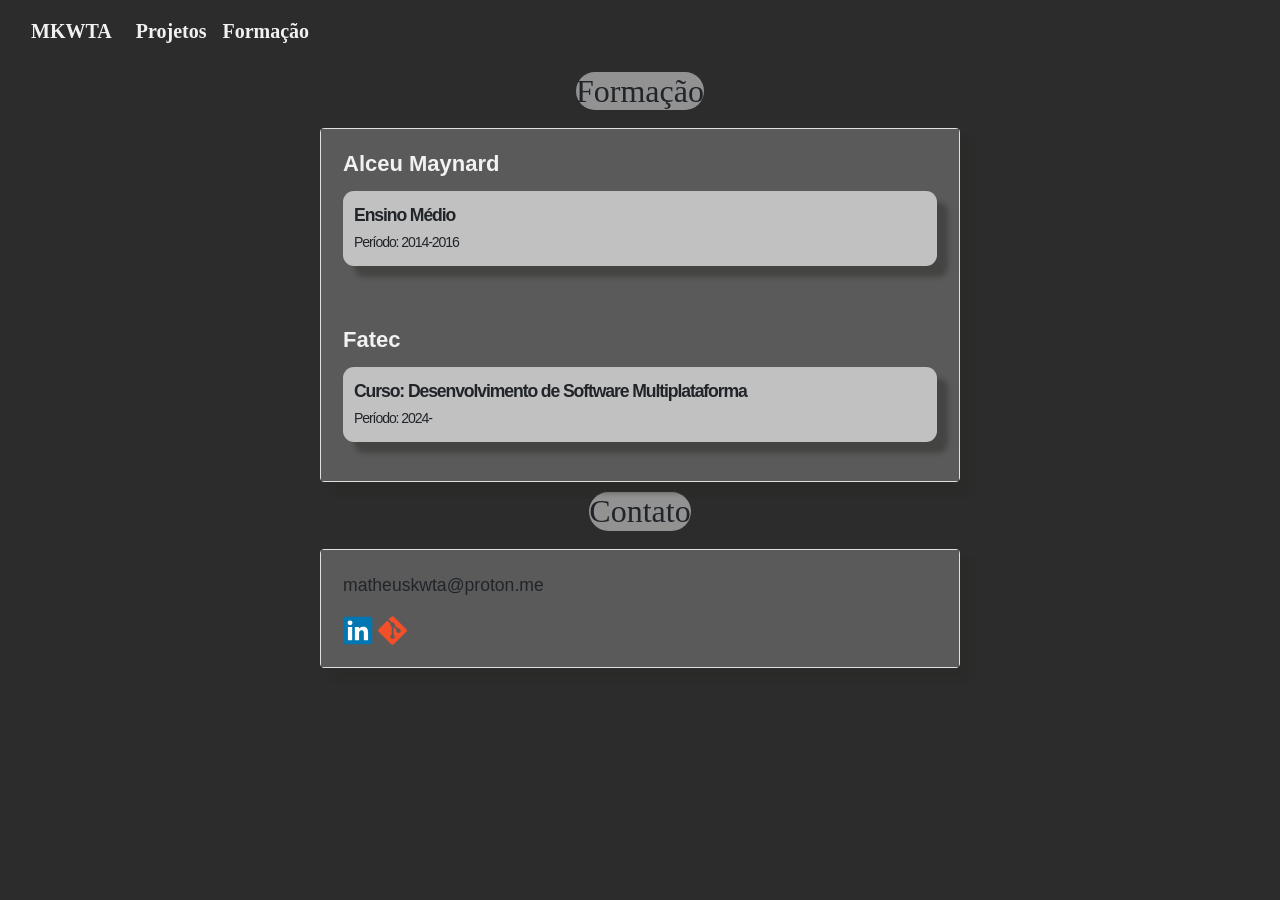
==== formacao.html @ 47d05b0c "att do portfolio" ====
<!DOCTYPE html>
<html lang="pt-br">
<head>
    <meta charset="UTF-8">
    <meta name="viewport" content="width=device-width, initial-scale=1.0">
    <title>Formação</title>
    <link rel="stylesheet" href="style.css">
    <link rel="stylesheet" href="https://stackpath.bootstrapcdn.com/bootstrap/4.5.2/css/bootstrap.min.css">
    <script src="https://stackpath.bootstrapcdn.com/bootstrap/4.5.2/js/bootstrap.bundle.min.js"></script>
    <script src="https://cdn.jsdelivr.net/npm/bootstrap@5.3.3/dist/js/bootstrap.bundle.min.js"></script>
</head>
<body>

    
    <header>
        <nav class="navbar navbar-expand-lg bg-body-tertiary">
            <div class="container-fluid">
                <a class="navbar-brand" href="home.html">MKWTA</a>
                <button class="navbar-toggler" type="button" data-bs-toggle="collapse" data-bs-target="#navbarNav" aria-controls="navbarNav" aria-expanded="false" aria-label="Toggle navigation">
                    <span class="navbar-toggler-icon"></span>
                </button>
                <div class="collapse navbar-collapse" id="navbarNav">
                    <ul class="navbar-nav">
                        <li class="nav-item">
                            <a class="nav-link active" aria-current="page" href="projetos.html">Projetos</a>
                        </li>
                        <li class="nav-item">
                            <a class="nav-link" href="formacao.html">Formação</a>
                        </li>
                    </ul>
                </div>
            </div>
        </nav>
    </header>

    
    <main>

        
        <section class="container-p">
            <h2>Formação</h2>
            <div class="card">
                <div class="card-body">
                    <h5 class="card-title"><b>Alceu Maynard</b></h5>
                    <p class="card-txt"><b>Ensino Médio</b><br>
                        <small>Período: 2014-2016</small>
                    </p>
                </div>
                <div class="card-body">
                    <h5 class="card-title"><b>Fatec</b></h5>
                    <p class="card-txt"><b>Curso: Desenvolvimento de Software Multiplataforma</b><br>
                        <small>Período: 2024-</small>
                    </p>
                </div>
            </div>
        </section>

        
        <section class="container-p">
            <h2>Contato</h2>
            <div class="card">
                <div class="card-body">
                    <p>matheuskwta@proton.me</p>
                    <a href="https://www.linkedin.com/in/matheus-felipe-0832b52ba/">
                        <img class="imgs" src="./imagens/linkedin.svg" alt="LinkedIn">
                    </a>
                    <a href="https://github.com/KwMajor">
                        <img class="imgs" src="./imagens/git.svg" alt="GitHub">
                    </a>
                </div>
            </div>
        </section>

    </main>

    <br>
</body>
</html>
---- style.css ----
.navbar {
    background-color: #2c2c2c;
}

.nav-link,
.navbar-brand {
    color: #f1f1f1;
    font-weight: bold;
    font-family: 'silkscreen';
}

.navbar-nav {
    font-size: 20px;
    font-weight: bold;
    font-family: 'silkscreen';
}


.corpo {
    background-color: #3d3d3d;
}

body {
    background-color: #2c2c2c !important;
}


h1 {
    text-align: center;
    color: #f1f1f1;
    padding-top: 1%;
    z-index: 100;
    display: flex;
    justify-content: center;
    align-items: center;
    height: 10rem;
    transform: skewY(-5deg);
    font-family: 'silkscreen';
}

h2 {
    background-color: #929292;
    border-radius: 25px;
    font-family: 'Silkscreen';
}


.card-text,
.card-title {
    color: #f1f1f1;
}

.card-txt {
    text-justify: left;
    letter-spacing: -1px;
    padding: 10px;
    background-color: #c1c1c1;
    border-radius: 10px;
    box-shadow: 10px 10px 5px rgba(41, 41, 38, 0.438);
}


.card {
    width: 50% !important;
    box-shadow: 10px 10px 5px rgba(41, 41, 38, 0.438);
    zoom: 1.1;
}

.card-body {
    background-color: #5a5a5a;
}


.card-img-top {
    border-radius: 50%;
    padding: 20px;
    transition: border-radius 1s;
    box-shadow: 10px 10px 5px rgba(41, 41, 38, 0.438);
}

.card-img-top:hover {
    border-radius: 10px;
}

.img-links {
    width: 5vw;
    height: 5vh;
}

.imgs {
    width: 5%;
}


.container-p {
    display: flex !important;
    flex-direction: column !important;
    justify-content: center !important;
    align-items: center !important;
    gap: 10px;
    margin-top: 10px;
}


.move-card,
.cardmove {
    display: flex;
    align-items: center;
    justify-content: center;
}

.cardmove {
    min-height: 60vh;
}


.about_me {
    display: flex;
    align-items: center;
    justify-content: space-around;
    flex-direction: row;
    z-index: -1;
    height: fit-content;
    width: fit-content;
    zoom: 1.2;
}

.txtbox {
    text-justify: auto;
    letter-spacing: -1px;
    width: 45%;
    margin-top: 5rem;
    padding: 10px;
    background-color: #5a5a5a;
    border-radius: 10px;
    box-shadow: 0 4px 8px 0 rgba(0, 0, 0, 0.2), 0 6px 20px 0 rgba(0, 0, 0, 0.19);
}


@media screen and (max-width: 930px) {
    .about_me {
        flex-direction: column-reverse;
        margin-top: 5%;
    }

    .txtbox {
        width: 90%;
    }

    .foto_perfil {
        height: auto;
        width: 70%;
    }

    .container-fluid {
        display: flex;
        justify-content: end !important;
    }

    .navbar-collapse {
        display: flex;
        justify-content: center !important;
    }

    .navbar-brand {
        display: flex;
        justify-content: center;
        margin: 0 !important;
        width: 100% !important;
    }

    .navbar-brand img {
        width: 50%;
    }

    .tec img {
        width: 6vw;
    }

    
    .card {
        width: 90% !important;
    }

    .card-img-top {
        box-shadow: none;
        padding: 20px;
        border-radius: 0;
    }
}


.foto_perfil {
    width: 17%;
    height: 70%;
    order: 2;
    box-shadow: 10px 10px 5px rgba(41, 41, 38, 0.356);
    border-radius: 50%;
    filter: brightness(90%);
}


.diagonal {
    position: relative;
}

.diagonal::after {
    content: "";
    margin-top: 1.5rem;
    background-image: linear-gradient(45deg, #FFFFFF, #D9D9D9, #A6A6A6, #737373, #000000);
    position: absolute;
    inset: 0;
    transform: skewY(-5deg);
    z-index: -1;
    box-shadow: 10px 10px 5px rgba(41, 41, 38, 0.582);
}


.tec {
    display: flex;
    justify-content: center;
    align-items: center;
    gap: 10px;
}

.tec img {
    width: 5vw;
}


.paleta-de-cores {
    color: #FFFFFF, #d9d9d9, #a6a6a6, #737373 #000000;
}


@font-face {
    font-family: 'Silkscreen';
    font-weight: 300;
    font-display: swap;
    font-style: normal;
    src: url(../media/font/Silkscreen-Regular.ttf);
}

.txtbox{
    color: #f1f1f1;
}
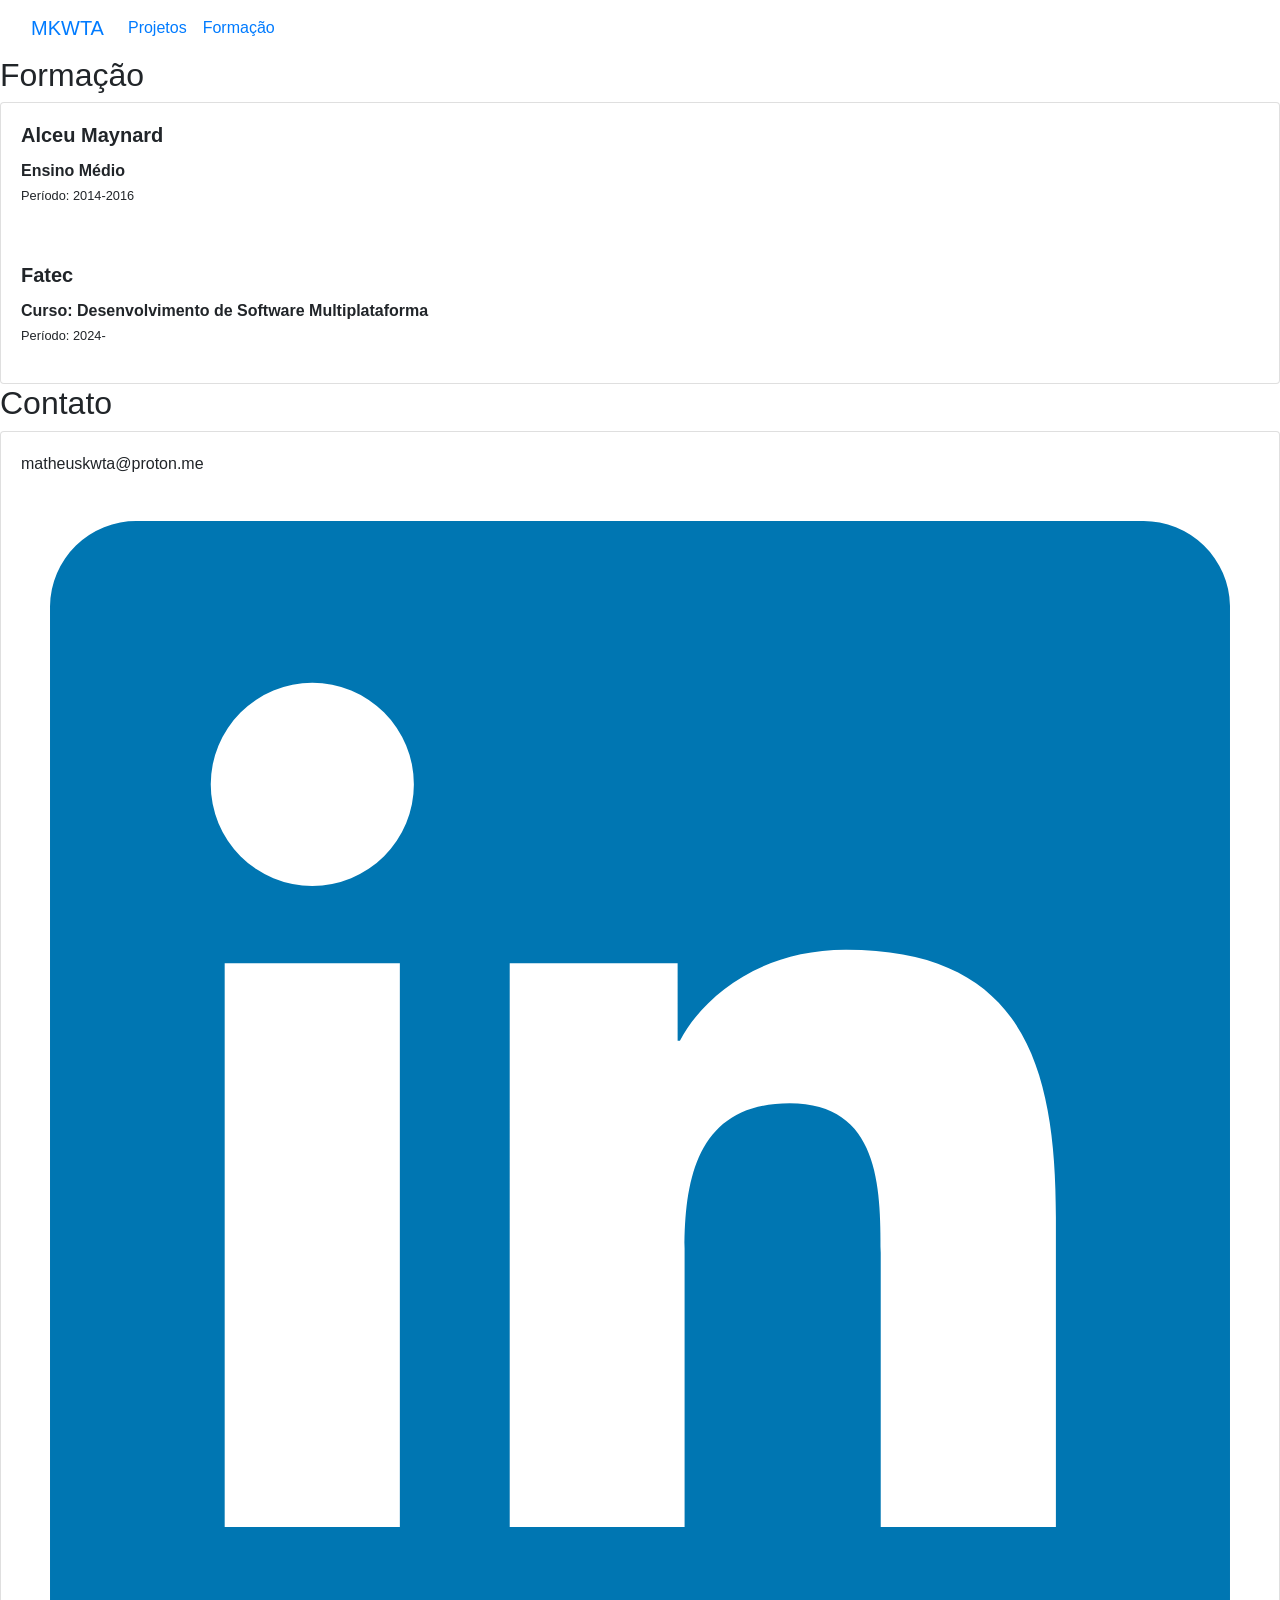
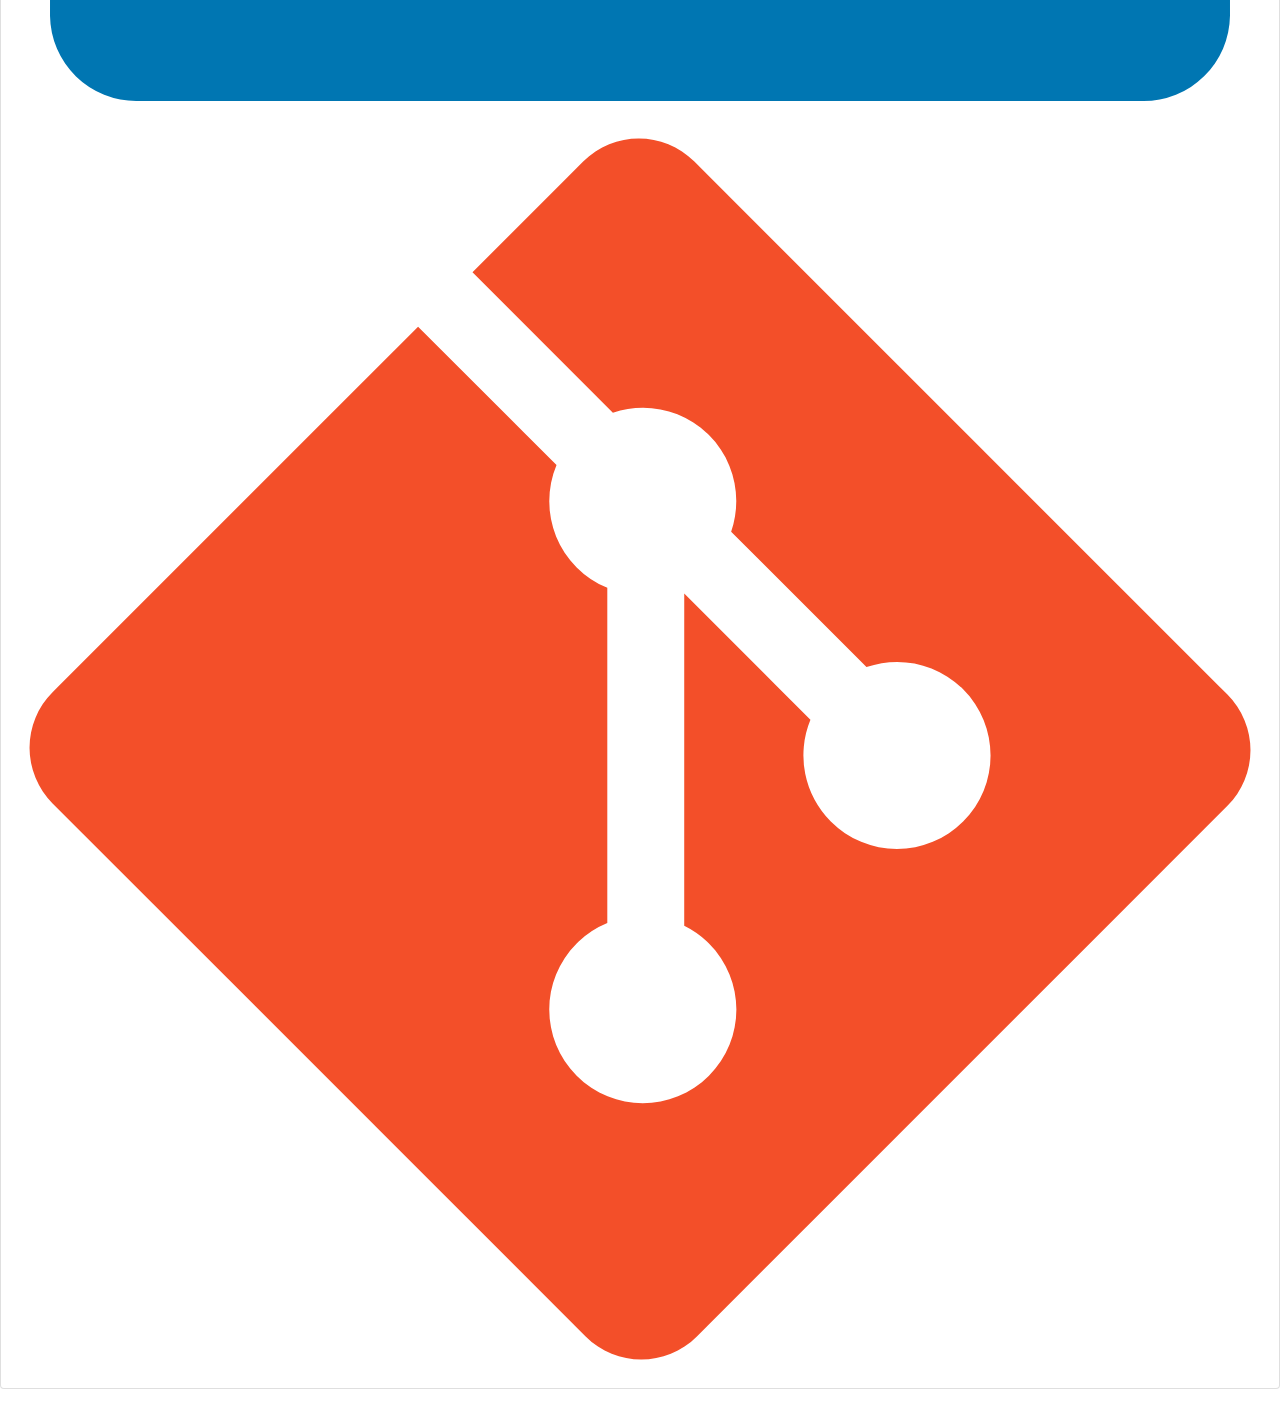
==== commit f65c771b: "att css" ====
--- a/formacao.html
+++ b/formacao.html
@@ -4,7 +4,7 @@
     <meta charset="UTF-8">
     <meta name="viewport" content="width=device-width, initial-scale=1.0">
     <title>Formação</title>
-    <link rel="stylesheet" href="style.css">
+    <link rel="stylesheet" href="/css/style.css">
     <link rel="stylesheet" href="https://stackpath.bootstrapcdn.com/bootstrap/4.5.2/css/bootstrap.min.css">
     <script src="https://stackpath.bootstrapcdn.com/bootstrap/4.5.2/js/bootstrap.bundle.min.js"></script>
     <script src="https://cdn.jsdelivr.net/npm/bootstrap@5.3.3/dist/js/bootstrap.bundle.min.js"></script>
@@ -15,7 +15,7 @@
     <header>
         <nav class="navbar navbar-expand-lg bg-body-tertiary">
             <div class="container-fluid">
-                <a class="navbar-brand" href="home.html">MKWTA</a>
+                <a class="navbar-brand" href="index.html">MKWTA</a>
                 <button class="navbar-toggler" type="button" data-bs-toggle="collapse" data-bs-target="#navbarNav" aria-controls="navbarNav" aria-expanded="false" aria-label="Toggle navigation">
                     <span class="navbar-toggler-icon"></span>
                 </button>
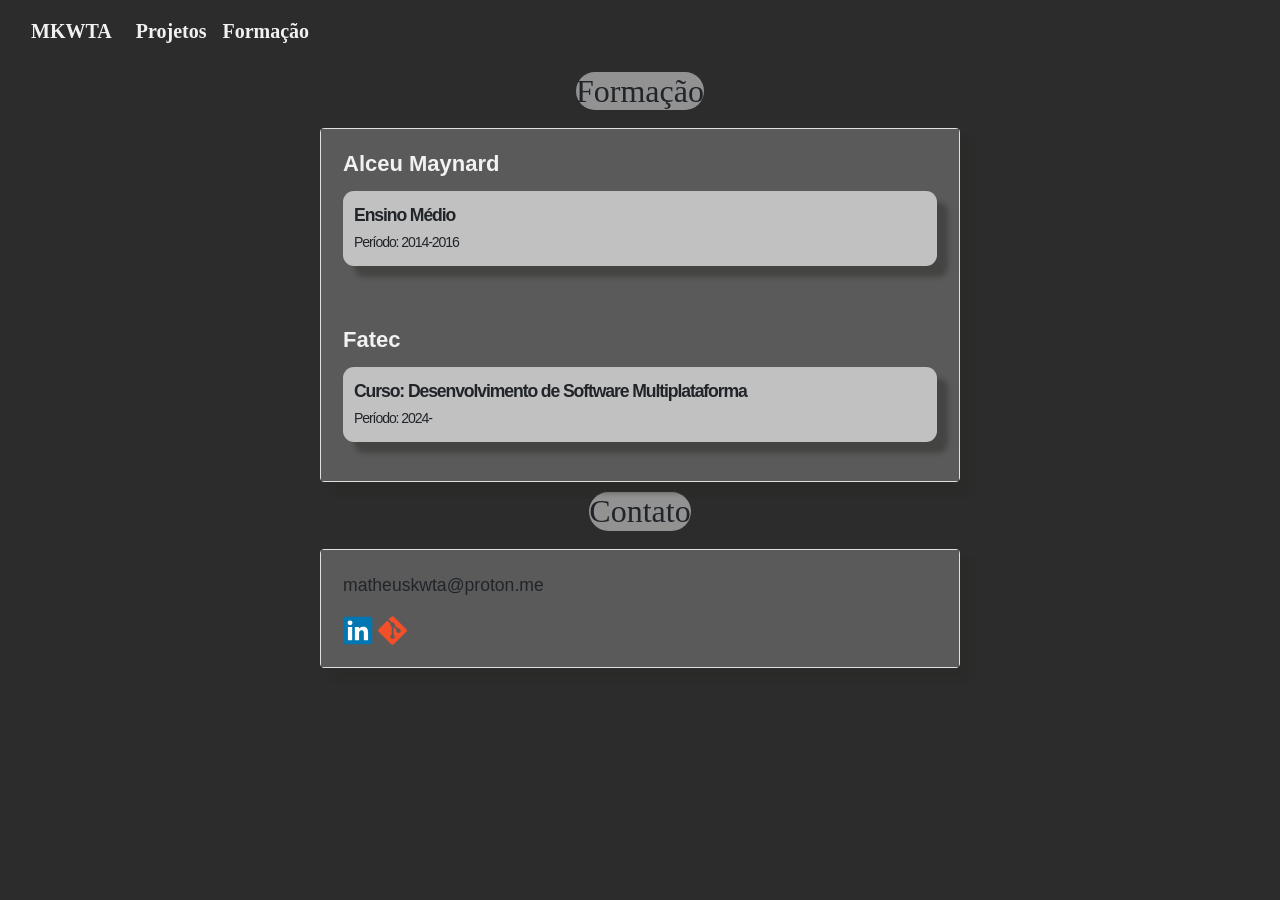
==== commit 6671c53b: "att pasta do css" ====
--- a/formacao.html
+++ b/formacao.html
@@ -4,7 +4,7 @@
     <meta charset="UTF-8">
     <meta name="viewport" content="width=device-width, initial-scale=1.0">
     <title>Formação</title>
-    <link rel="stylesheet" href="/css/style.css">
+    <link rel="stylesheet" href="css/style.css">
     <link rel="stylesheet" href="https://stackpath.bootstrapcdn.com/bootstrap/4.5.2/css/bootstrap.min.css">
     <script src="https://stackpath.bootstrapcdn.com/bootstrap/4.5.2/js/bootstrap.bundle.min.js"></script>
     <script src="https://cdn.jsdelivr.net/npm/bootstrap@5.3.3/dist/js/bootstrap.bundle.min.js"></script>
--- a/css/style.css
+++ b/css/style.css
@@ -0,0 +1,246 @@
+.navbar {
+    background-color: #2c2c2c;
+}
+
+.nav-link,
+.navbar-brand {
+    color: #f1f1f1;
+    font-weight: bold;
+    font-family: 'silkscreen';
+}
+
+.navbar-nav {
+    font-size: 20px;
+    font-weight: bold;
+    font-family: 'silkscreen';
+}
+
+
+.corpo {
+    background-color: #3d3d3d;
+}
+
+body {
+    background-color: #2c2c2c !important;
+}
+
+
+h1 {
+    text-align: center;
+    color: #f1f1f1;
+    padding-top: 1%;
+    z-index: 100;
+    display: flex;
+    justify-content: center;
+    align-items: center;
+    height: 10rem;
+    transform: skewY(-5deg);
+    font-family: 'silkscreen';
+}
+
+h2 {
+    background-color: #929292;
+    border-radius: 25px;
+    font-family: 'Silkscreen';
+}
+
+
+.card-text,
+.card-title {
+    color: #f1f1f1;
+}
+
+.card-txt {
+    text-justify: left;
+    letter-spacing: -1px;
+    padding: 10px;
+    background-color: #c1c1c1;
+    border-radius: 10px;
+    box-shadow: 10px 10px 5px rgba(41, 41, 38, 0.438);
+}
+
+
+.card {
+    width: 50% !important;
+    box-shadow: 10px 10px 5px rgba(41, 41, 38, 0.438);
+    zoom: 1.1;
+}
+
+.card-body {
+    background-color: #5a5a5a;
+}
+
+
+.card-img-top {
+    border-radius: 50%;
+    padding: 20px;
+    transition: border-radius 1s;
+    box-shadow: 10px 10px 5px rgba(41, 41, 38, 0.438);
+}
+
+.card-img-top:hover {
+    border-radius: 10px;
+}
+
+.img-links {
+    width: 5vw;
+    height: 5vh;
+}
+
+.imgs {
+    width: 5%;
+}
+
+
+.container-p {
+    display: flex !important;
+    flex-direction: column !important;
+    justify-content: center !important;
+    align-items: center !important;
+    gap: 10px;
+    margin-top: 10px;
+}
+
+
+.move-card,
+.cardmove {
+    display: flex;
+    align-items: center;
+    justify-content: center;
+}
+
+.cardmove {
+    min-height: 60vh;
+}
+
+
+.about_me {
+    display: flex;
+    align-items: center;
+    justify-content: space-around;
+    flex-direction: row;
+    z-index: -1;
+    height: fit-content;
+    width: fit-content;
+    zoom: 1.2;
+}
+
+.txtbox {
+    text-justify: auto;
+    letter-spacing: -1px;
+    width: 45%;
+    margin-top: 5rem;
+    padding: 10px;
+    background-color: #5a5a5a;
+    border-radius: 10px;
+    box-shadow: 0 4px 8px 0 rgba(0, 0, 0, 0.2), 0 6px 20px 0 rgba(0, 0, 0, 0.19);
+}
+
+
+@media screen and (max-width: 930px) {
+    .about_me {
+        flex-direction: column-reverse;
+        margin-top: 5%;
+    }
+
+    .txtbox {
+        width: 90%;
+    }
+
+    .foto_perfil {
+        height: auto;
+        width: 70%;
+    }
+
+    .container-fluid {
+        display: flex;
+        justify-content: end !important;
+    }
+
+    .navbar-collapse {
+        display: flex;
+        justify-content: center !important;
+    }
+
+    .navbar-brand {
+        display: flex;
+        justify-content: center;
+        margin: 0 !important;
+        width: 100% !important;
+    }
+
+    .navbar-brand img {
+        width: 50%;
+    }
+
+    .tec img {
+        width: 6vw;
+    }
+
+    
+    .card {
+        width: 90% !important;
+    }
+
+    .card-img-top {
+        box-shadow: none;
+        padding: 20px;
+        border-radius: 0;
+    }
+}
+
+
+.foto_perfil {
+    width: 17%;
+    height: 70%;
+    order: 2;
+    box-shadow: 10px 10px 5px rgba(41, 41, 38, 0.356);
+    border-radius: 50%;
+    filter: brightness(90%);
+}
+
+
+.diagonal {
+    position: relative;
+}
+
+.diagonal::after {
+    content: "";
+    margin-top: 1.5rem;
+    background-image: linear-gradient(45deg, #FFFFFF, #D9D9D9, #A6A6A6, #737373, #000000);
+    position: absolute;
+    inset: 0;
+    transform: skewY(-5deg);
+    z-index: -1;
+    box-shadow: 10px 10px 5px rgba(41, 41, 38, 0.582);
+}
+
+
+.tec {
+    display: flex;
+    justify-content: center;
+    align-items: center;
+    gap: 10px;
+}
+
+.tec img {
+    width: 5vw;
+}
+
+
+.paleta-de-cores {
+    color: #FFFFFF, #d9d9d9, #a6a6a6, #737373 #000000;
+}
+
+
+@font-face {
+    font-family: 'Silkscreen';
+    font-weight: 300;
+    font-display: swap;
+    font-style: normal;
+    src: url(../media/font/Silkscreen-Regular.ttf);
+}
+
+.txtbox{
+    color: #f1f1f1;
+}
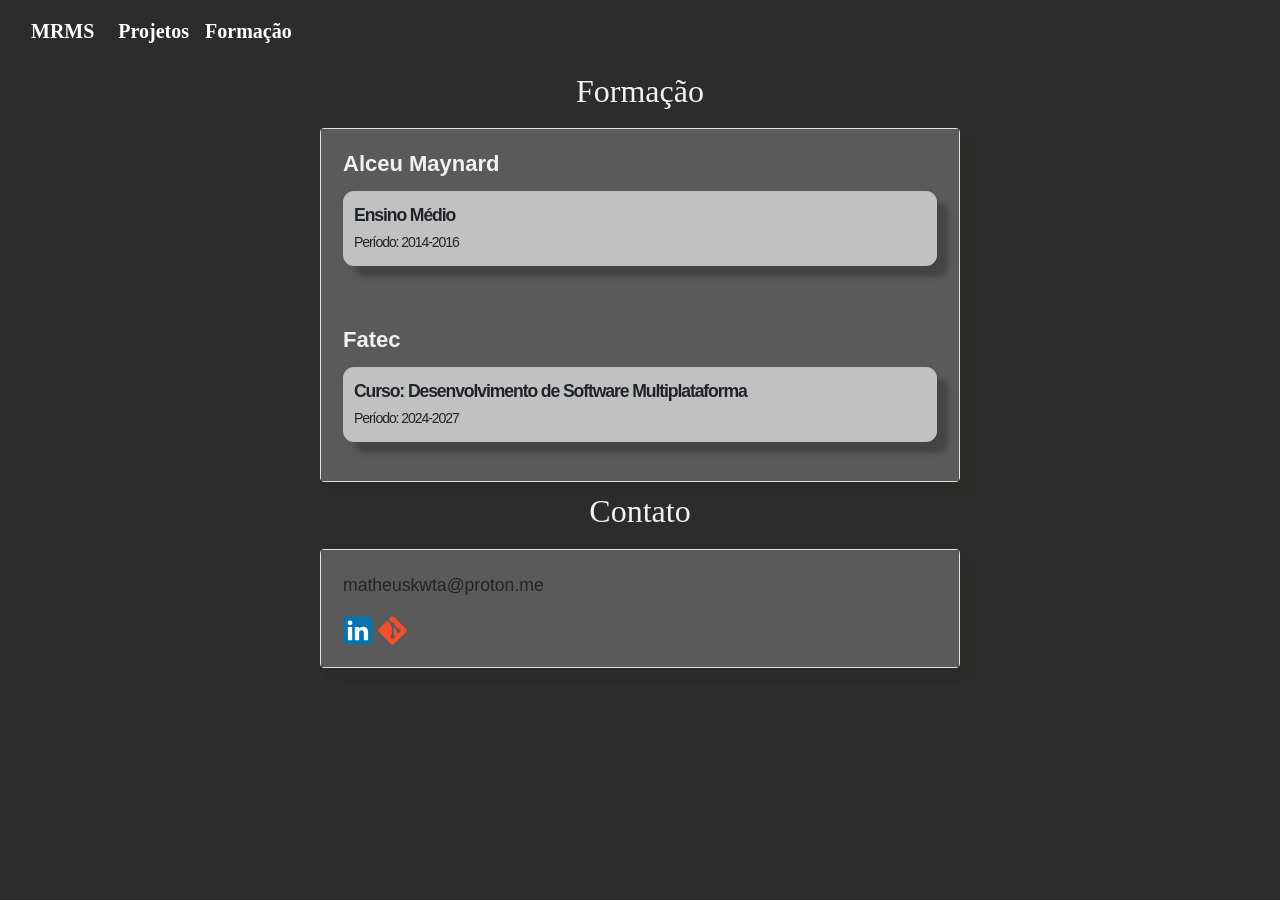
==== commit e2336b8c: "Atualização das competências e do style das páginas" ====
--- a/formacao.html
+++ b/formacao.html
@@ -13,19 +13,19 @@
 
     
     <header>
-        <nav class="navbar navbar-expand-lg bg-body-tertiary">
+        <nav class="navbar navbar-expand-lg navbar-dark black">
             <div class="container-fluid">
-                <a class="navbar-brand" href="index.html">MKWTA</a>
+                <a class="navbar-brand" href="index.html">MRMS</a>
                 <button class="navbar-toggler" type="button" data-bs-toggle="collapse" data-bs-target="#navbarNav" aria-controls="navbarNav" aria-expanded="false" aria-label="Toggle navigation">
                     <span class="navbar-toggler-icon"></span>
                 </button>
                 <div class="collapse navbar-collapse" id="navbarNav">
-                    <ul class="navbar-nav">
+                    <ul class="navbar-nav ms-auto">
                         <li class="nav-item">
                             <a class="nav-link active" aria-current="page" href="projetos.html">Projetos</a>
                         </li>
                         <li class="nav-item">
-                            <a class="nav-link" href="formacao.html">Formação</a>
+                            <a class="nav-link active" href="formacao.html">Formação</a>
                         </li>
                     </ul>
                 </div>
@@ -49,7 +49,7 @@
                 <div class="card-body">
                     <h5 class="card-title"><b>Fatec</b></h5>
                     <p class="card-txt"><b>Curso: Desenvolvimento de Software Multiplataforma</b><br>
-                        <small>Período: 2024-</small>
+                        <small>Período: 2024-2027</small>
                     </p>
                 </div>
             </div>
--- a/css/style.css
+++ b/css/style.css
@@ -15,9 +15,14 @@
     font-family: 'silkscreen';
 }
 
+.navbar.custom-navbar {
+    background-color: #f1f1f1 !important; /* Altere para a cor desejada */
+}
+
+
 
 .corpo {
-    background-color: #3d3d3d;
+    background-color: #2c2c2c;
 }
 
 body {
@@ -39,9 +44,10 @@
 }
 
 h2 {
-    background-color: #929292;
-    border-radius: 25px;
+    /* background-color: #929292;
+    border-radius: 25px; */
     font-family: 'Silkscreen';
+    color: #f1f1f1;
 }
 
 
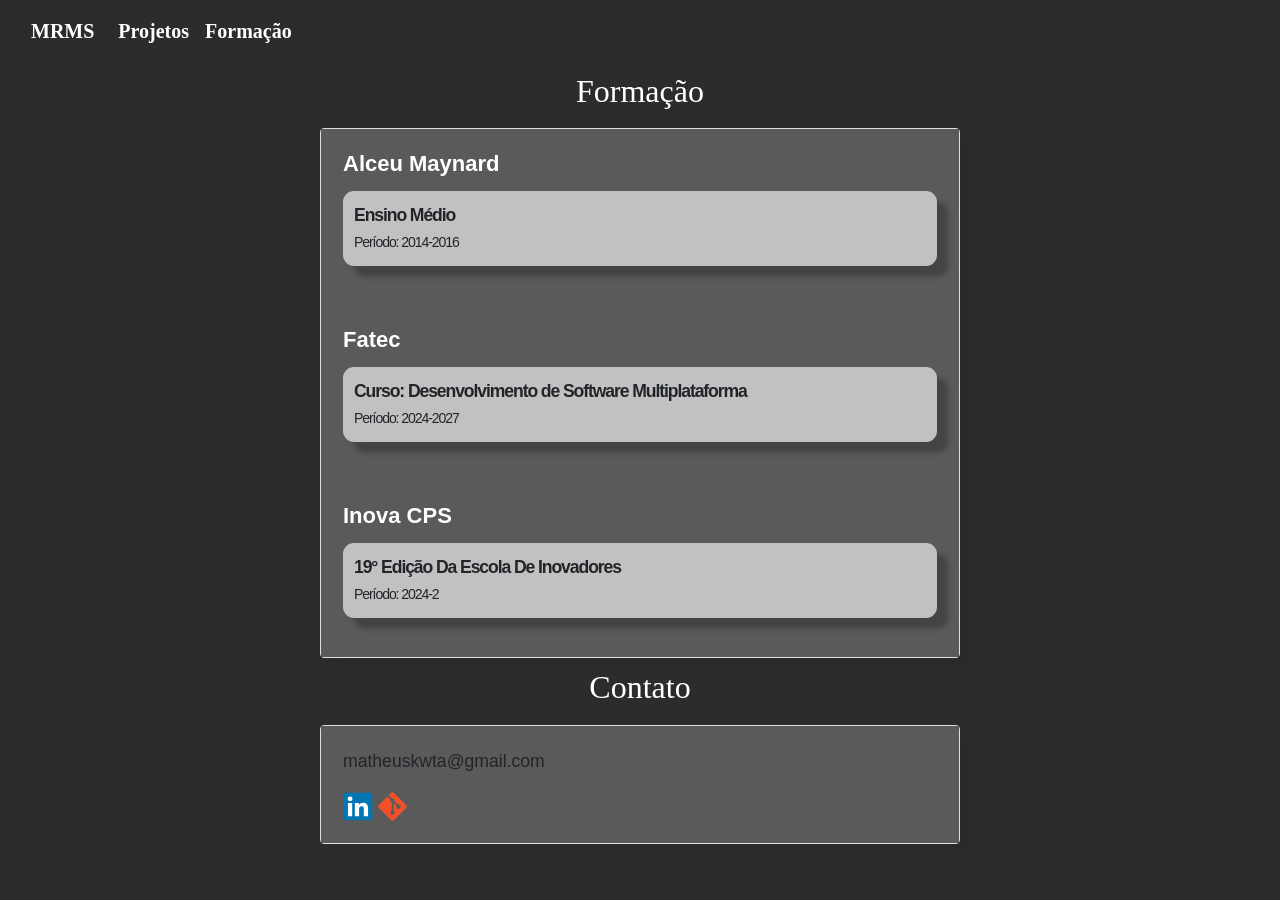
==== commit 7601e612: "Commit rollback and fixed issues for deploy" ====
--- a/formacao.html
+++ b/formacao.html
@@ -52,6 +52,12 @@
                         <small>Período: 2024-2027</small>
                     </p>
                 </div>
+                <div class="card-body">
+                    <h5 class="card-title"><b>Inova CPS</b></h5>
+                    <p class="card-txt"><b>19° Edição Da Escola De Inovadores</b><br>
+                        <small>Período: 2024-2</small>
+                    </p>
+                </div>
             </div>
         </section>
 
@@ -60,7 +66,7 @@
             <h2>Contato</h2>
             <div class="card">
                 <div class="card-body">
-                    <p>matheuskwta@proton.me</p>
+                    <p>matheuskwta@gmail.com</p>
                     <a href="https://www.linkedin.com/in/matheus-felipe-0832b52ba/">
                         <img class="imgs" src="./imagens/linkedin.svg" alt="LinkedIn">
                     </a>
--- a/css/style.css
+++ b/css/style.css
@@ -4,7 +4,7 @@
 
 .nav-link,
 .navbar-brand {
-    color: #f1f1f1;
+    color: #ffffff;
     font-weight: bold;
     font-family: 'silkscreen';
 }
@@ -16,7 +16,7 @@
 }
 
 .navbar.custom-navbar {
-    background-color: #f1f1f1 !important; /* Altere para a cor desejada */
+    background-color: #ffffff !important; /* Altere para a cor desejada */
 }
 
 
@@ -29,10 +29,15 @@
     background-color: #2c2c2c !important;
 }
 
+.diagonal {
+    display: block;
+    margin-top: 60px;
+}
+
 
 h1 {
     text-align: center;
-    color: #f1f1f1;
+    color: #ffffff;
     padding-top: 1%;
     z-index: 100;
     display: flex;
@@ -47,13 +52,13 @@
     /* background-color: #929292;
     border-radius: 25px; */
     font-family: 'Silkscreen';
-    color: #f1f1f1;
+    color: #ffffff;
 }
 
 
 .card-text,
 .card-title {
-    color: #f1f1f1;
+    color: #ffffff;
 }
 
 .card-txt {
@@ -197,7 +202,7 @@
 
 
 .foto_perfil {
-    width: 17%;
+    width: 15%;
     height: 70%;
     order: 2;
     box-shadow: 10px 10px 5px rgba(41, 41, 38, 0.356);
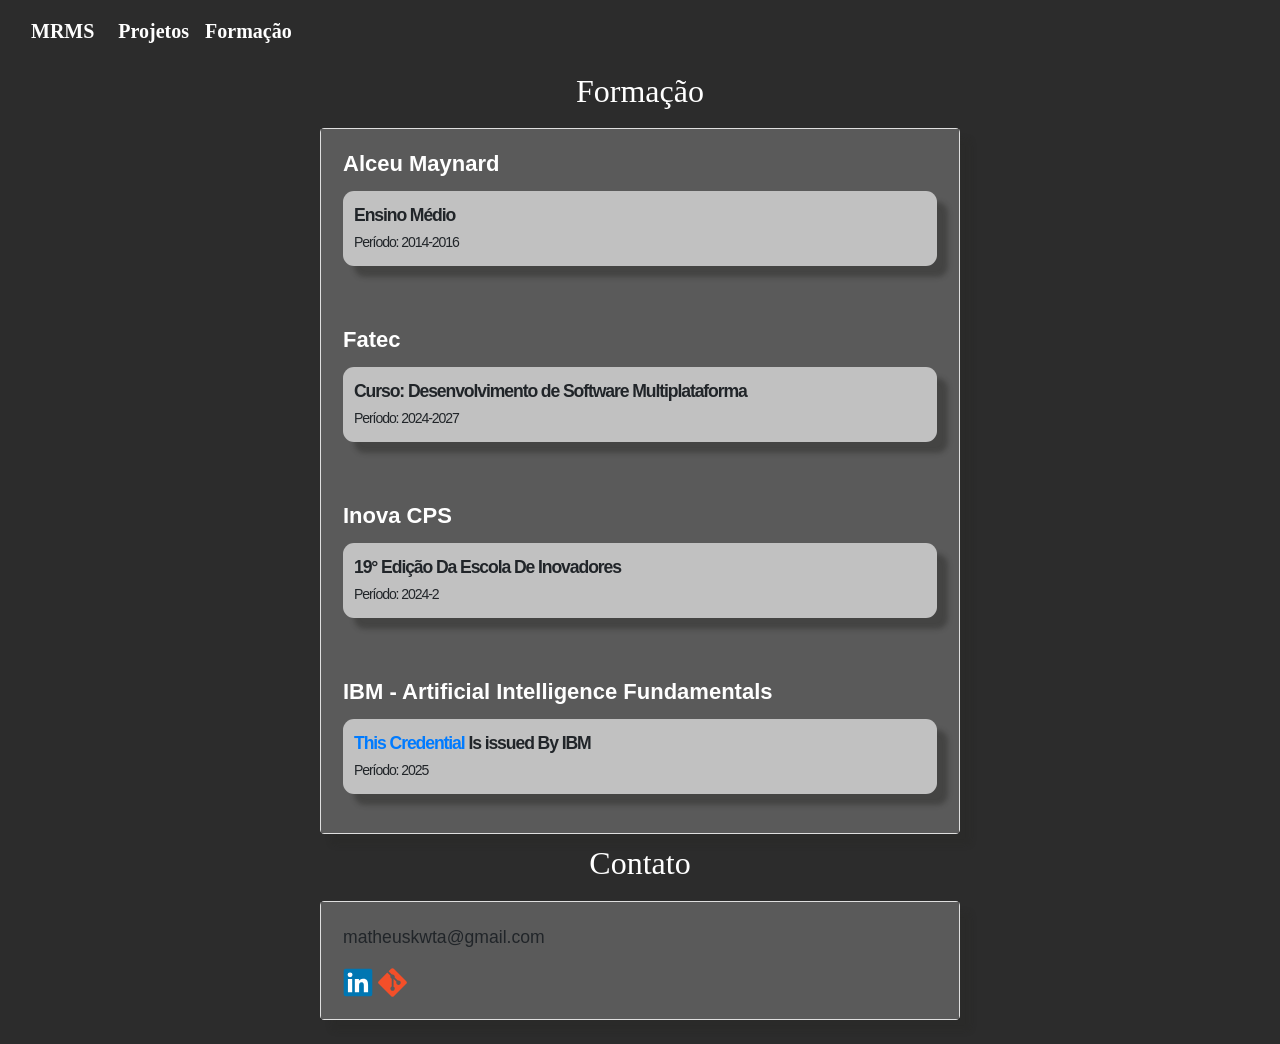
==== commit 4ca6677c: "Adding a new badge and a new skill" ====
--- a/formacao.html
+++ b/formacao.html
@@ -58,6 +58,12 @@
                         <small>Período: 2024-2</small>
                     </p>
                 </div>
+                <div class="card-body">
+                    <h5 class="card-title"><b>IBM - Artificial Intelligence Fundamentals</b></h5>
+                    <p class="card-txt"><b><a href="https://www.credly.com/badges/3b01f02f-f1c4-4cca-a0d3-68fb9cfd8e0f/public_url" target="_blank">This Credential </a>Is issued By IBM</b><br>
+                        <small>Período: 2025</small>
+                    </p>
+                </div>
             </div>
         </section>
 
--- a/css/style.css
+++ b/css/style.css
@@ -16,7 +16,7 @@
 }
 
 .navbar.custom-navbar {
-    background-color: #ffffff !important; /* Altere para a cor desejada */
+    background-color: #ffffff !important;
 }
 
 
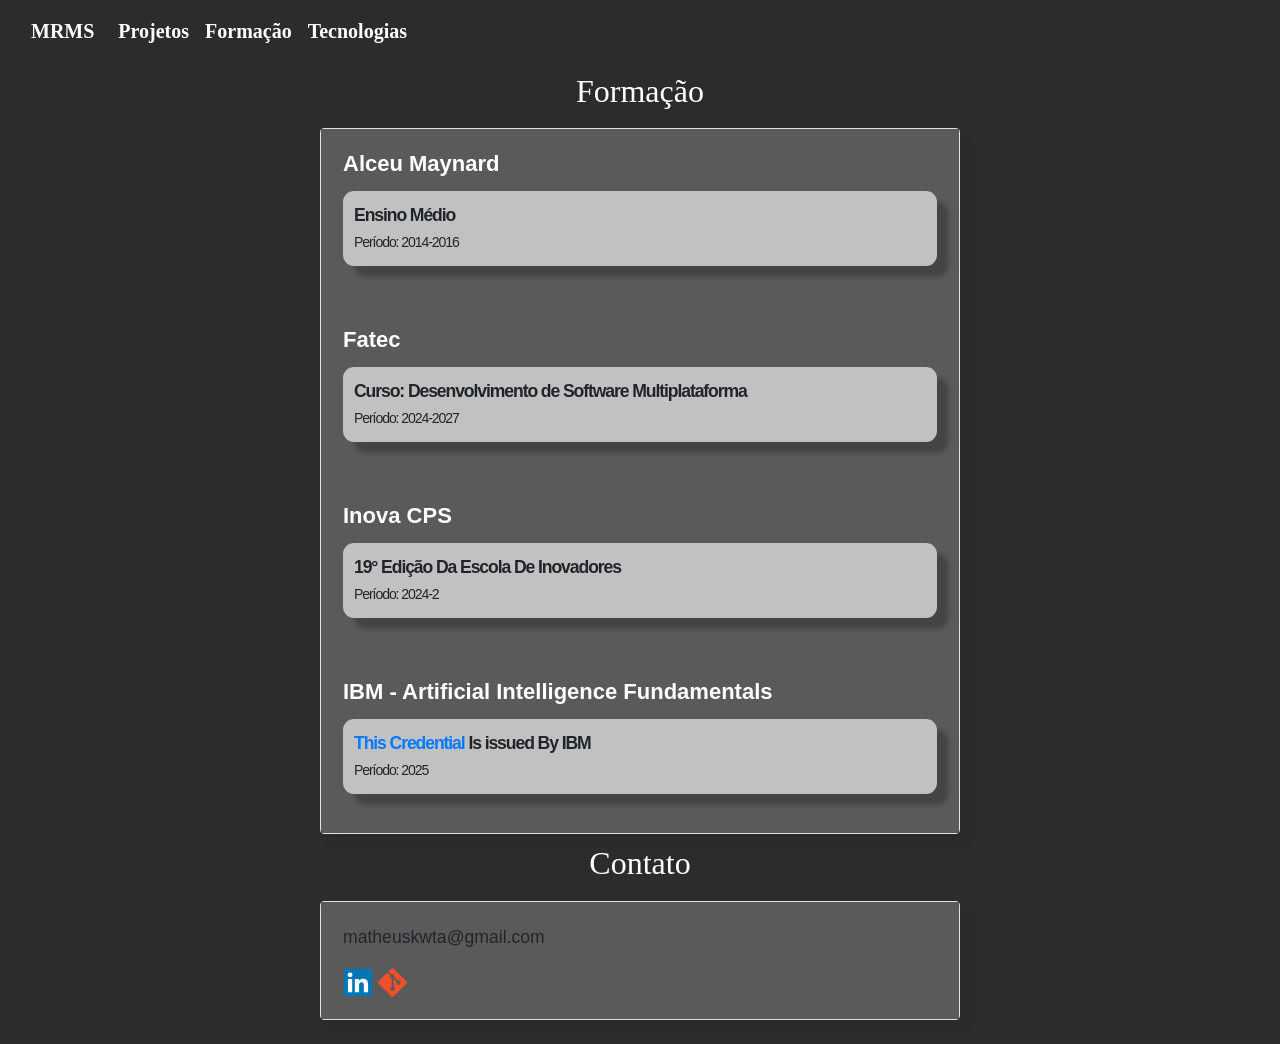
==== commit 6ac54954: "Adding a new page called 'tecnologias' and adding new hard skills" ====
--- a/formacao.html
+++ b/formacao.html
@@ -26,6 +26,9 @@
                         </li>
                         <li class="nav-item">
                             <a class="nav-link active" href="formacao.html">Formação</a>
+                        </li>
+                        <li class="nav-item">
+                            <a class="nav-link active" href="tecnologias.html">Tecnologias</a>
                         </li>
                     </ul>
                 </div>
